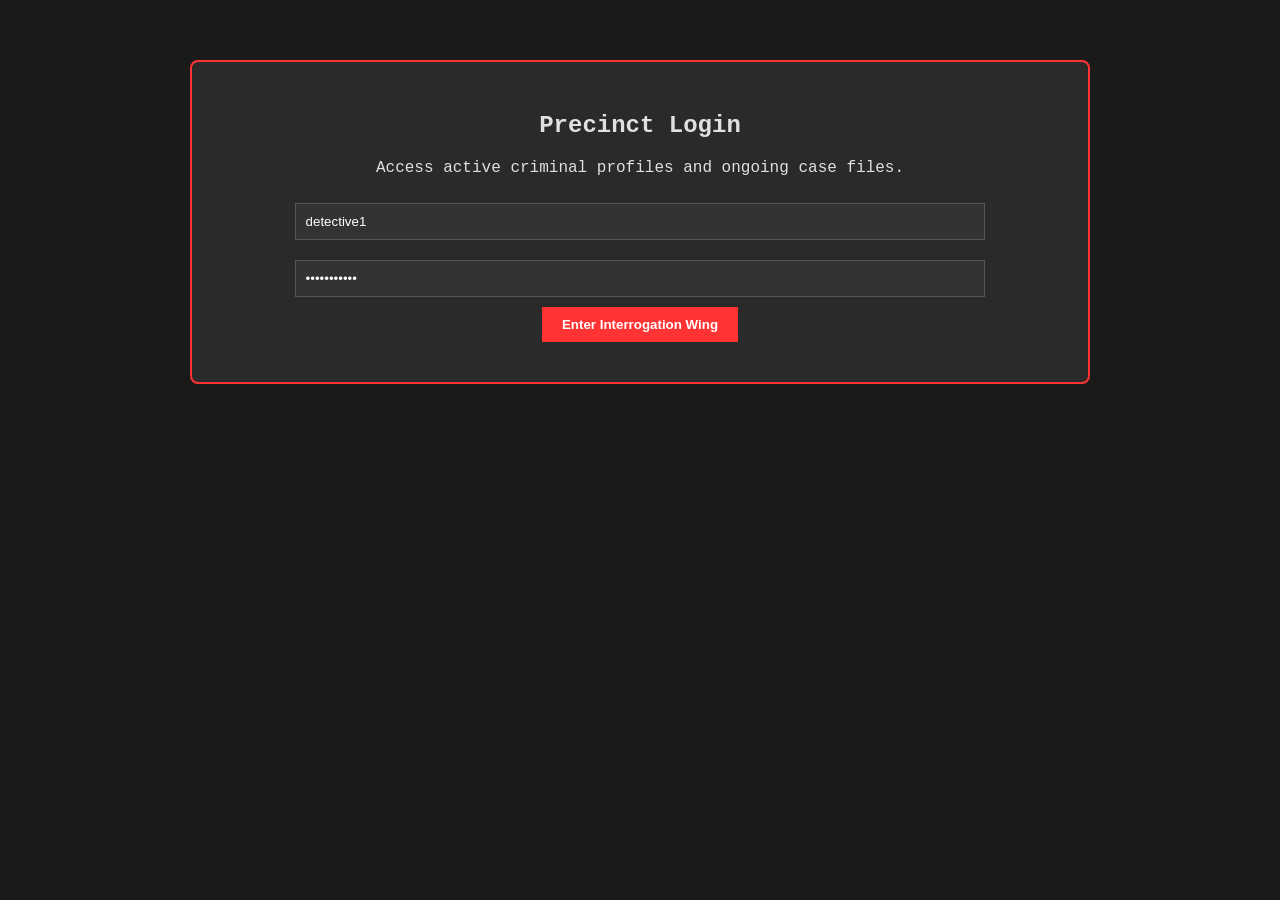
==== static/index.html @ cbb5381a "feat: login front end" ====
<!DOCTYPE html>
<html lang="en">
<head>
    <meta charset="UTF-8">
    <meta name="viewport" content="width=device-width, initial-scale=1.0">
    <title>The Interrogation Room - Login</title>
    <link rel="stylesheet" href="styles.css">
</head>
<body>
    <div class="view">
        <div class="auth-card">
            <h2>Precinct Login</h2>
            <p>Access active criminal profiles and ongoing case files.</p>
            <input type="text" id="username" placeholder="Enter Badge ID / Username" value="detective1">
            <input type="password" id="password" placeholder="Enter Password" value="password123">
            <button onclick="handleLogin()">Enter Interrogation Wing</button>
            <div id="login-error" class="error-msg" style="color: #ff3333; margin-top: 10px;"></div>
        </div>
    </div>

    <script src="login.js"></script>
</body>
</html>
---- static/styles.css ----
body {
    font-family: 'Courier New', Courier, monospace;
    background-color: #1a1a1a;
    color: #e0e0e0;
    margin: 0;
    padding: 20px;
}
.view { max-width: 900px; margin: 40px auto; }
.hidden { display: none !important; }
.auth-card, .result-card {
    background: #2a2a2a; padding: 30px; border-radius: 8px;
    border: 2px solid #ff3333; text-align: center;
}
input {
    width: 80%; padding: 10px; margin: 10px 0;
    background: #333; border: 1px solid #555; color: #fff;
}
button {
    padding: 10px 20px; background: #ff3333; color: white;
    border: none; cursor: pointer; font-weight: bold;
}
button:hover { background: #cc0000; }
.game-container { display: grid; grid-template-columns: 1fr 250px; gap: 20px; margin-top: 20px; }
.suspect-tabs { grid-column: span 2; display: flex; gap: 10px; }
.tab-btn { background: #333; flex: 1; padding: 15px; border: 1px solid #444; }
.tab-btn.active { background: #ff3333; border-color: #fff; }
.chat-wrapper { background: #222; border: 1px solid #444; display: flex; flex-direction: column; height: 400px; }
.chat-box { flex: 1; padding: 15px; overflow-y: auto; display: flex; flex-direction: column; gap: 10px; }
.input-area { display: flex; border-top: 1px solid #444; }
.input-area input { flex: 1; border: none; padding: 15px; margin: 0; }
.message { padding: 10px; border-radius: 5px; max-width: 75%; }
.player-msg { background: #0055ff; align-self: flex-end; color: white; }
.suspect-msg { background: #333; align-self: flex-start; border-left: 4px solid #ff3333; }
.system-msg { font-style: italic; color: #888; text-align: center; }
.action-panel { background: #2a2a2a; padding: 20px; border: 1px solid #444; text-align: center; }
.accuse-btn { background: #ffcc00; color: #000; width: 100%; padding: 15px 0; }
.accuse-btn:hover { background: #cca300; }
.won { color: #00ff00; }
.lost { color: #ff3333; }
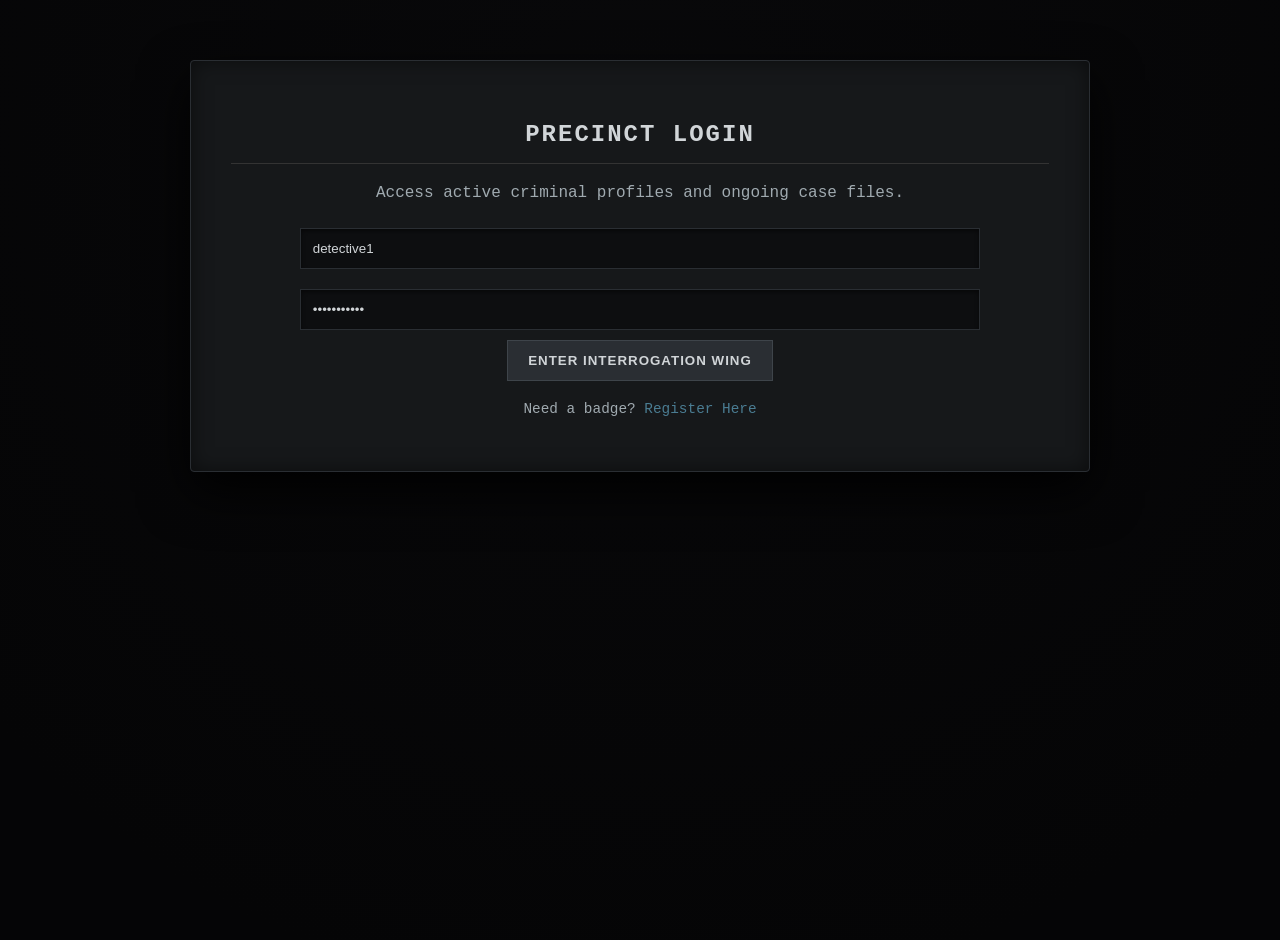
==== commit e90e89f5: "feat: Login / Register / Logout logic implemented" ====
--- a/static/index.html
+++ b/static/index.html
@@ -14,6 +14,9 @@
             <input type="text" id="username" placeholder="Enter Badge ID / Username" value="detective1">
             <input type="password" id="password" placeholder="Enter Password" value="password123">
             <button onclick="handleLogin()">Enter Interrogation Wing</button>
+            <p style="margin-top: 20px; font-size: 0.9em;">
+                Need a badge? <a href="/register.html" style="color: #4a7c92; text-decoration: none;">Register Here</a>
+            </p>
             <div id="login-error" class="error-msg" style="color: #ff3333; margin-top: 10px;"></div>
         </div>
     </div>
--- a/static/styles.css
+++ b/static/styles.css
@@ -1,39 +1,328 @@
+@import url('https://fonts.cdnfonts.com/css/digital-7-mono');
+
+/* =========================================
+   THE INTERROGATION ROOM - GRITTY AESTHETIC
+   ========================================= */
+
 body {
     font-family: 'Courier New', Courier, monospace;
-    background-color: #1a1a1a;
-    color: #e0e0e0;
+    
+    /* Realistic Concrete Interrogation Room */
+    background: 
+        /* 1. The dark room shadows (forces focus on the center) */
+        radial-gradient(circle at 50% 15%, rgba(10, 10, 12, 0.7) 0%, rgba(5, 5, 6, 0.98) 85%),
+        /* 2. Proper Dark Grunge/Concrete Texture */
+        url('https://static.vecteezy.com/system/resources/previews/014/215/048/large_2x/high-resolution-dark-grey-concrete-wall-texture-background-cement-wall-free-photo.jpg') no-repeat center center fixed;
+    background-size: cover;
+    background-color: #050506; /* Fallback color */
+    
+    color: #a0aab0;
     margin: 0;
     padding: 20px;
-}
-.view { max-width: 900px; margin: 40px auto; }
-.hidden { display: none !important; }
+    min-height: 100vh;
+    overflow-x: hidden; /* Prevents scrolling when the light swings */
+}
+
+.view { 
+    max-width: 900px; 
+    margin: 40px auto; 
+}
+
+.hidden { 
+    display: none !important; 
+}
+
+/* --- Core Containers --- */
 .auth-card, .result-card {
-    background: #2a2a2a; padding: 30px; border-radius: 8px;
-    border: 2px solid #ff3333; text-align: center;
-}
+    background: #16181a; 
+    padding: 40px; 
+    border-radius: 4px;
+    border: 1px solid #2a2e33; 
+    box-shadow: 0px 20px 50px rgba(0, 0, 0, 0.9), inset 0 0 20px rgba(0, 0, 0, 0.5);
+    text-align: center;
+}
+
+.auth-card h2, .result-card h2 {
+    color: #d1d5d8;
+    text-transform: uppercase;
+    letter-spacing: 2px;
+    border-bottom: 1px solid #333;
+    padding-bottom: 15px;
+}
+
+/* --- Inputs & Buttons --- */
 input {
-    width: 80%; padding: 10px; margin: 10px 0;
-    background: #333; border: 1px solid #555; color: #fff;
-}
+    width: 80%; 
+    padding: 12px; 
+    margin: 10px 0;
+    background: #0d0e10; 
+    border: 1px solid #2a2e33; 
+    color: #d1d5d8;
+    box-shadow: inset 0 2px 4px rgba(0,0,0,0.5);
+}
+
+input:focus {
+    outline: none;
+    border-color: #5a6268;
+}
+
 button {
-    padding: 10px 20px; background: #ff3333; color: white;
-    border: none; cursor: pointer; font-weight: bold;
-}
-button:hover { background: #cc0000; }
-.game-container { display: grid; grid-template-columns: 1fr 250px; gap: 20px; margin-top: 20px; }
-.suspect-tabs { grid-column: span 2; display: flex; gap: 10px; }
-.tab-btn { background: #333; flex: 1; padding: 15px; border: 1px solid #444; }
-.tab-btn.active { background: #ff3333; border-color: #fff; }
-.chat-wrapper { background: #222; border: 1px solid #444; display: flex; flex-direction: column; height: 400px; }
-.chat-box { flex: 1; padding: 15px; overflow-y: auto; display: flex; flex-direction: column; gap: 10px; }
-.input-area { display: flex; border-top: 1px solid #444; }
-.input-area input { flex: 1; border: none; padding: 15px; margin: 0; }
-.message { padding: 10px; border-radius: 5px; max-width: 75%; }
-.player-msg { background: #0055ff; align-self: flex-end; color: white; }
-.suspect-msg { background: #333; align-self: flex-start; border-left: 4px solid #ff3333; }
-.system-msg { font-style: italic; color: #888; text-align: center; }
-.action-panel { background: #2a2a2a; padding: 20px; border: 1px solid #444; text-align: center; }
-.accuse-btn { background: #ffcc00; color: #000; width: 100%; padding: 15px 0; }
-.accuse-btn:hover { background: #cca300; }
-.won { color: #00ff00; }
-.lost { color: #ff3333; }+    padding: 12px 20px; 
+    background: #2a2e33; 
+    color: #d1d5d8;
+    border: 1px solid #3e444a; 
+    cursor: pointer; 
+    font-weight: bold;
+    text-transform: uppercase;
+    letter-spacing: 1px;
+    transition: all 0.2s ease;
+}
+
+button:hover { 
+    background: #3e444a; 
+    box-shadow: 0 0 10px rgba(0,0,0,0.5);
+}
+
+/* --- Game Layout --- */
+.game-container { 
+    display: grid; 
+    grid-template-columns: 1fr 250px; 
+    gap: 20px; 
+    margin-top: 20px; 
+}
+
+/* --- Suspect Tabs (Metal Folders) --- */
+.suspect-tabs { 
+    grid-column: span 2; 
+    display: flex; 
+    gap: 5px; 
+}
+
+.tab-btn { 
+    background: #111315; 
+    flex: 1; 
+    padding: 15px; 
+    border: 1px solid #2a2e33; 
+    border-bottom: none;
+    color: #6a737a;
+}
+
+.tab-btn.active { 
+    background: #16181a; 
+    color: #d1d5d8;
+    border-top: 3px solid #8c2a2a; /* Harsh red accent for the active suspect */
+    box-shadow: 0 -5px 15px rgba(0,0,0,0.3);
+}
+
+/* --- Chat Interface --- */
+.chat-wrapper { 
+    background: #0d0e10; 
+    border: 1px solid #2a2e33; 
+    display: flex; 
+    flex-direction: column; 
+    height: 450px; 
+    box-shadow: inset 0 0 30px rgba(0,0,0,0.8);
+}
+
+.chat-box { 
+    flex: 1; 
+    padding: 20px; 
+    overflow-y: auto; 
+    display: flex; 
+    flex-direction: column; 
+    gap: 15px; 
+}
+
+.input-area { 
+    display: flex; 
+    border-top: 1px solid #2a2e33; 
+    background: #111315;
+}
+
+.input-area input { 
+    flex: 1; 
+    border: none; 
+    padding: 15px; 
+    margin: 0; 
+    background: transparent;
+    box-shadow: none;
+}
+
+/* --- Chat Bubbles --- */
+.message { 
+    padding: 12px 15px; 
+    max-width: 80%; 
+    line-height: 1.4;
+}
+
+.player-msg { 
+    background: #1a2226; 
+    align-self: flex-end; 
+    color: #c4d0d6; 
+    border-right: 3px solid #4a7c92; /* Cold blue for the detective */
+}
+
+.suspect-msg { 
+    background: #1a1616; 
+    align-self: flex-start; 
+    color: #d6c4c4;
+    border-left: 3px solid #8c2a2a; /* Dried blood red for suspects */
+}
+
+.system-msg { 
+    font-style: italic; 
+    color: #5a6268; 
+    text-align: center; 
+    background: none;
+    border: none;
+}
+
+/* --- Side Action Panel --- */
+.action-panel { 
+    background: #16181a; 
+    padding: 20px; 
+    border: 1px solid #2a2e33; 
+    text-align: center; 
+    box-shadow: 0 10px 20px rgba(0,0,0,0.5);
+}
+
+.accuse-btn { 
+    background: #8c2a2a; 
+    color: #fff; 
+    width: 100%; 
+    padding: 15px 0; 
+    border: none;
+    margin-top: 10px;
+}
+
+.accuse-btn:hover { 
+    background: #a63232; 
+}
+
+/* --- Digital Alarm Clock (7-Segment LED Style - Resized) --- */
+.digital-clock {
+    font-family: 'Digital-7 Mono', sans-serif; 
+    font-size: 36px; /* Reduced from 54px */
+    color: #ff0000; 
+    background: #0a0a0c; 
+    padding: 8px 18px; /* Tighter padding */
+    border: 3px solid #050505; /* Thinner plastic bezel */
+    border-radius: 6px; 
+    
+    /* The LED Bloom Effect */
+    text-shadow: 
+        0 0 4px rgba(255, 0, 0, 0.8),
+        0 0 10px rgba(255, 0, 0, 0.6),
+        0 0 15px rgba(255, 0, 0, 0.4); 
+        
+    letter-spacing: 2px; /* Reduced spacing to match the smaller text */
+    box-shadow: 
+        inset 0 0 10px rgba(0,0,0,1), 
+        0 4px 10px rgba(0,0,0,0.8); 
+    
+    display: flex;
+    align-items: center;
+    justify-content: center;
+}
+
+/* --- Story Overlay --- */
+.overlay {
+    position: fixed; top: 0; left: 0; width: 100%; height: 100%;
+    background: rgba(0, 0, 0, 0.95); 
+    z-index: 1000;
+    display: flex; justify-content: center; align-items: center;
+}
+
+.overlay-content {
+    background: #0a0a0a; 
+    border: 1px solid #333; 
+    padding: 40px;
+    width: 85%; 
+    max-width: 650px; 
+    position: relative;
+    font-family: 'Courier New', Courier, monospace; 
+    color: #b0c4de; /* Pale, cold terminal text */
+    line-height: 1.6; 
+    max-height: 70vh;          
+    overflow-y: auto;          
+    padding-right: 20px;       
+    text-shadow: 0 0 3px rgba(176, 196, 222, 0.5);
+    box-shadow: 0 0 30px rgba(0, 0, 0, 1);
+}
+
+.close-btn {
+    position: absolute; top: 10px; right: 15px; background: none;
+    color: #5a6268; font-size: 24px; border: none; cursor: pointer;
+    box-shadow: none;
+}
+
+.close-btn:hover { color: #d1d5d8; background: none; box-shadow: none; }
+
+/* Custom Scrollbar for Overlay & Chat */
+::-webkit-scrollbar { width: 8px; }
+::-webkit-scrollbar-track { background: #0a0a0c; border-left: 1px solid #2a2e33; }
+::-webkit-scrollbar-thumb { background: #2a2e33; }
+::-webkit-scrollbar-thumb:hover { background: #3e444a; }
+
+/* --- Verdict Colors --- */
+.won { color: #4a9263; }
+.lost { color: #8c2a2a; }
+
+/* =========================================
+   DANGLING LIGHT & ANIMATIONS
+   ========================================= */
+
+.dangling-light {
+    position: fixed;
+    top: 0;
+    left: 50%;
+    /* Sets the pivot point to the absolute top center of the screen */
+    transform-origin: top center; 
+    /* The swing physics: 6 seconds per full swing, infinitely */
+    animation: swing 6s ease-in-out infinite; 
+    z-index: -1; /* Keeps the light behind your chat windows */
+    pointer-events: none; /* Ensures you can still click things behind it */
+    display: flex;
+    flex-direction: column;
+    align-items: center;
+}
+
+.wire {
+    width: 2px;
+    height: 10vh; /* Shortened so it hangs closer to the ceiling */
+    background: #111;
+    border-right: 1px solid #333;
+}
+
+.bulb {
+    width: 20px;
+    height: 30px;
+    background: #fff8e7; /* Faint yellow-white bulb */
+    border-radius: 50% 50% 20% 20%;
+    /* This creates the massive dynamic room lighting */
+    box-shadow: 
+        0 0 20px 5px rgba(255, 248, 231, 0.4),    /* Core glow */
+        0 0 100px 50px rgba(200, 220, 240, 0.1),  /* Cold outer glow */
+        0 150px 500px 200px rgba(255, 255, 255, 0.03); /* The room fill light */
+    /* Adds the failing, faulty electrical flicker */
+    animation: flicker 5s infinite alternate;
+}
+
+/* --- Keyframe Physics --- */
+
+/* The Pendulum Swing */
+@keyframes swing {
+    0% { transform: rotate(6deg); }
+    50% { transform: rotate(-6deg); }
+    100% { transform: rotate(6deg); }
+}
+
+/* The Faulty Wiring Flicker */
+@keyframes flicker {
+    0%, 18%, 22%, 25%, 53%, 57%, 100% {
+        opacity: 1; /* Light is ON */
+    }
+    20%, 24%, 55% {
+        opacity: 0.3; /* Light flickers OFF */
+    }
+}
